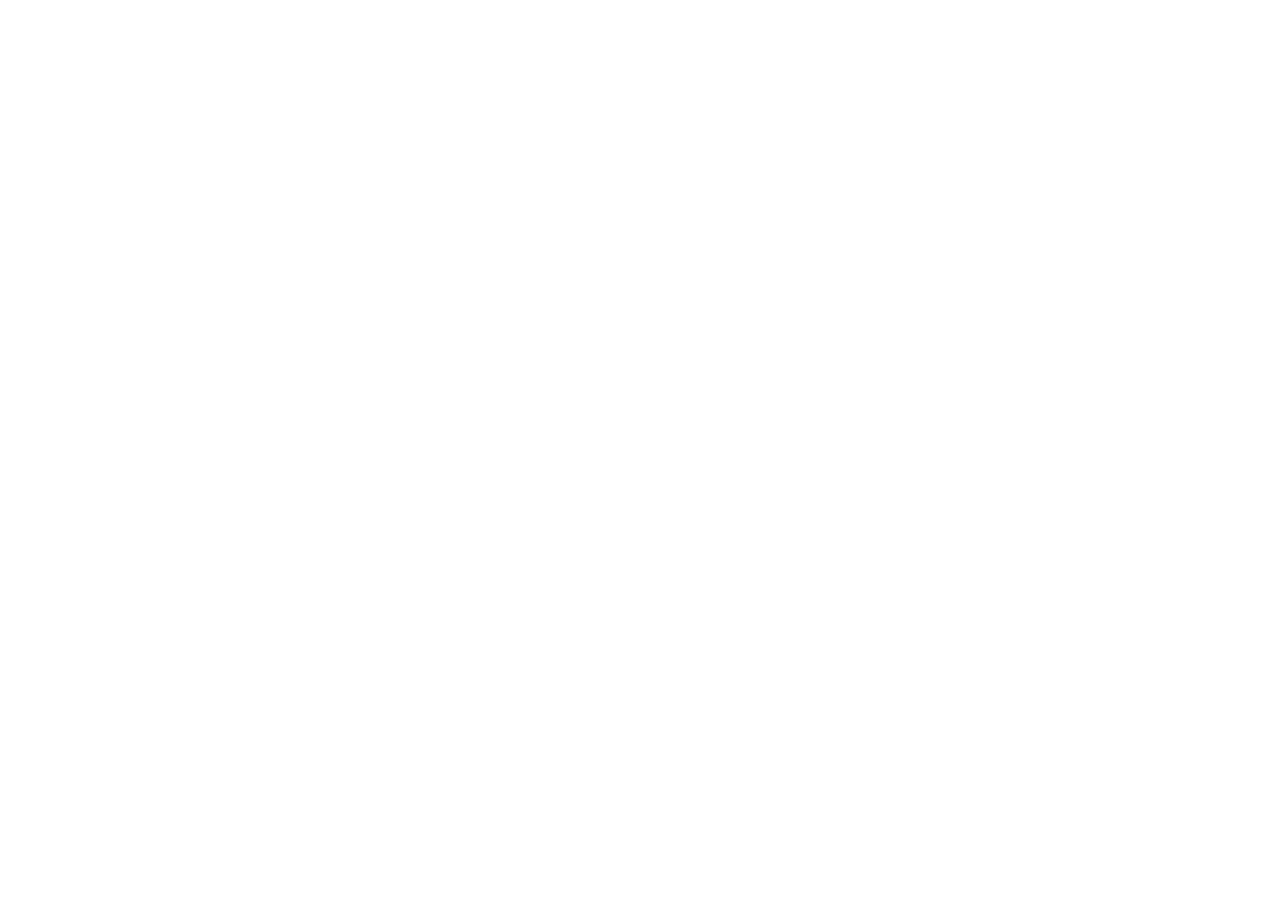
==== index.html @ b27933bd "first commit" ====
<!DOCTYPE html>
<html lang="en">
<head>
    <meta charset="UTF-8">
    <meta name="viewport" content="width=device-width, initial-scale=1.0">
    <meta http-equiv="X-UA-Compatible" content="ie=edge">
    <link rel="stylesheet" href="https://use.fontawesome.com/releases/v5.3.1/css/all.css" integrity="sha384-mzrmE5qonljUremFsqc01SB46JvROS7bZs3IO2EmfFsd15uHvIt+Y8vEf7N7fWAU" crossorigin="anonymous">
    <link rel="stylesheet" href="style.css">
    <title>Cube</title>
</head>
<body>

    <script src="app.js"></script>
</body>
</html>
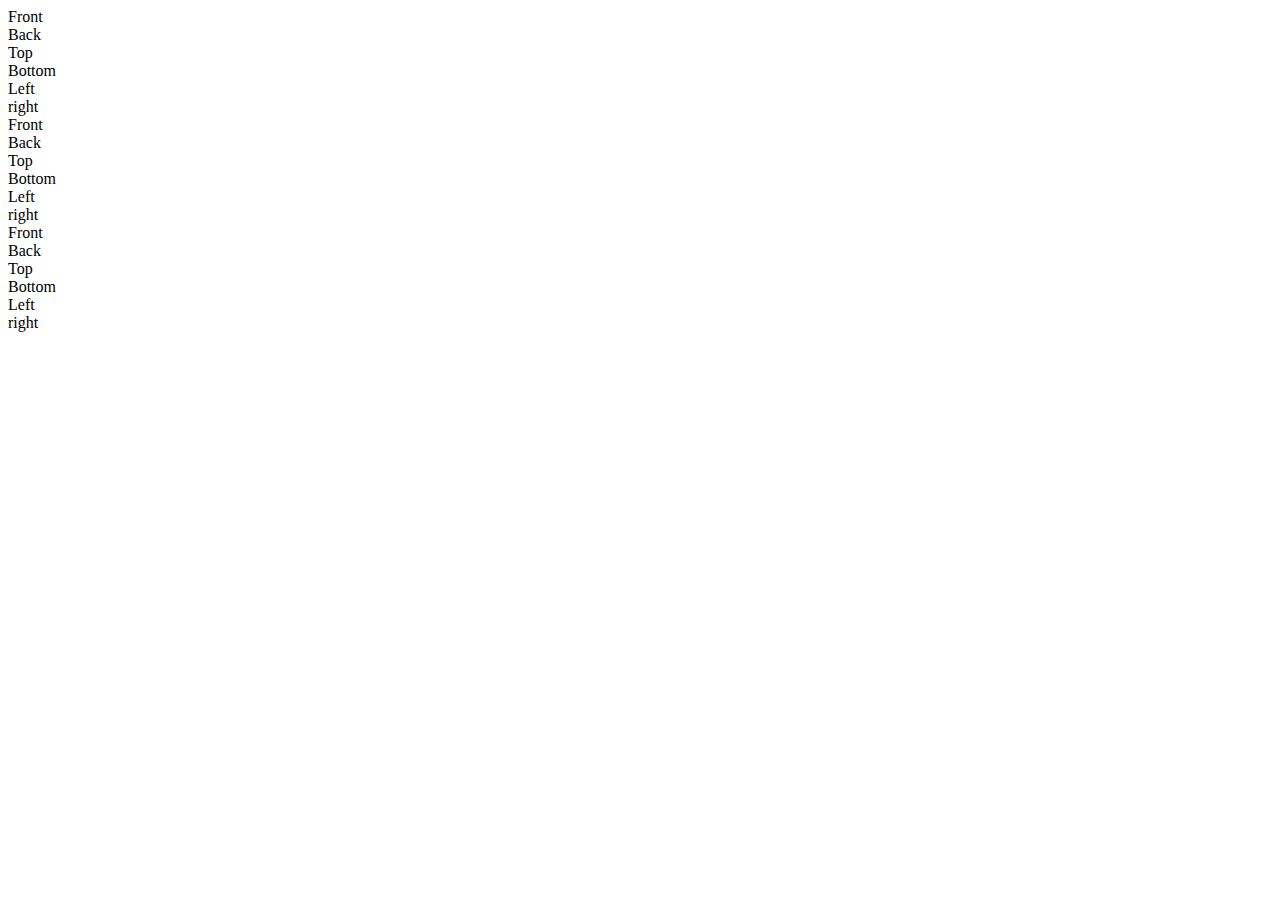
==== commit 6d32a82f: "created html markup" ====
--- a/index.html
+++ b/index.html
@@ -5,10 +5,48 @@
     <meta name="viewport" content="width=device-width, initial-scale=1.0">
     <meta http-equiv="X-UA-Compatible" content="ie=edge">
     <link rel="stylesheet" href="https://use.fontawesome.com/releases/v5.3.1/css/all.css" integrity="sha384-mzrmE5qonljUremFsqc01SB46JvROS7bZs3IO2EmfFsd15uHvIt+Y8vEf7N7fWAU" crossorigin="anonymous">
-    <link rel="stylesheet" href="style.css">
-    <title>Cube</title>
+    <link rel="stylesheet" href="css/styles.css">
+    <title>3D Cube Slideshow</title>
 </head>
 <body>
+
+    <div class="container">
+        <div class="viewport">
+            <div class="control left-arrow">
+                <i class="fas fa-arrow-left"></i>
+            </div>
+            <div class="cube cube-1">
+                <div class="face front">Front</div>
+                <div class="face back">Back</div>
+                <div class="face top">Top</div>
+                <div class="face bottom">Bottom</div>
+                <div class="face left">Left</div>
+                <div class="face right">right</div>
+            </div>
+            <div class="cube cube-2">
+                <div class="face front">Front</div>
+                <div class="face back">Back</div>
+                <div class="face top">Top</div>
+                <div class="face bottom">Bottom</div>
+                <div class="face left">Left</div>
+                <div class="face right">right</div>
+            </div>
+            <div class="cube cube-3">
+                <div class="face front">Front</div>
+                <div class="face back">Back</div>
+                <div class="face top">Top</div>
+                <div class="face bottom">Bottom</div>
+                <div class="face left">Left</div>
+                <div class="face right">right</div>
+            </div>
+            <div class="control right-arrow">
+                <i class="fas fa-arrow-right"></i>
+            </div>
+            <div class="control play-pause">
+                <i class="fas fa-play"></i>
+            </div>
+        </div>
+    </div>
 
     <script src="app.js"></script>
 </body>
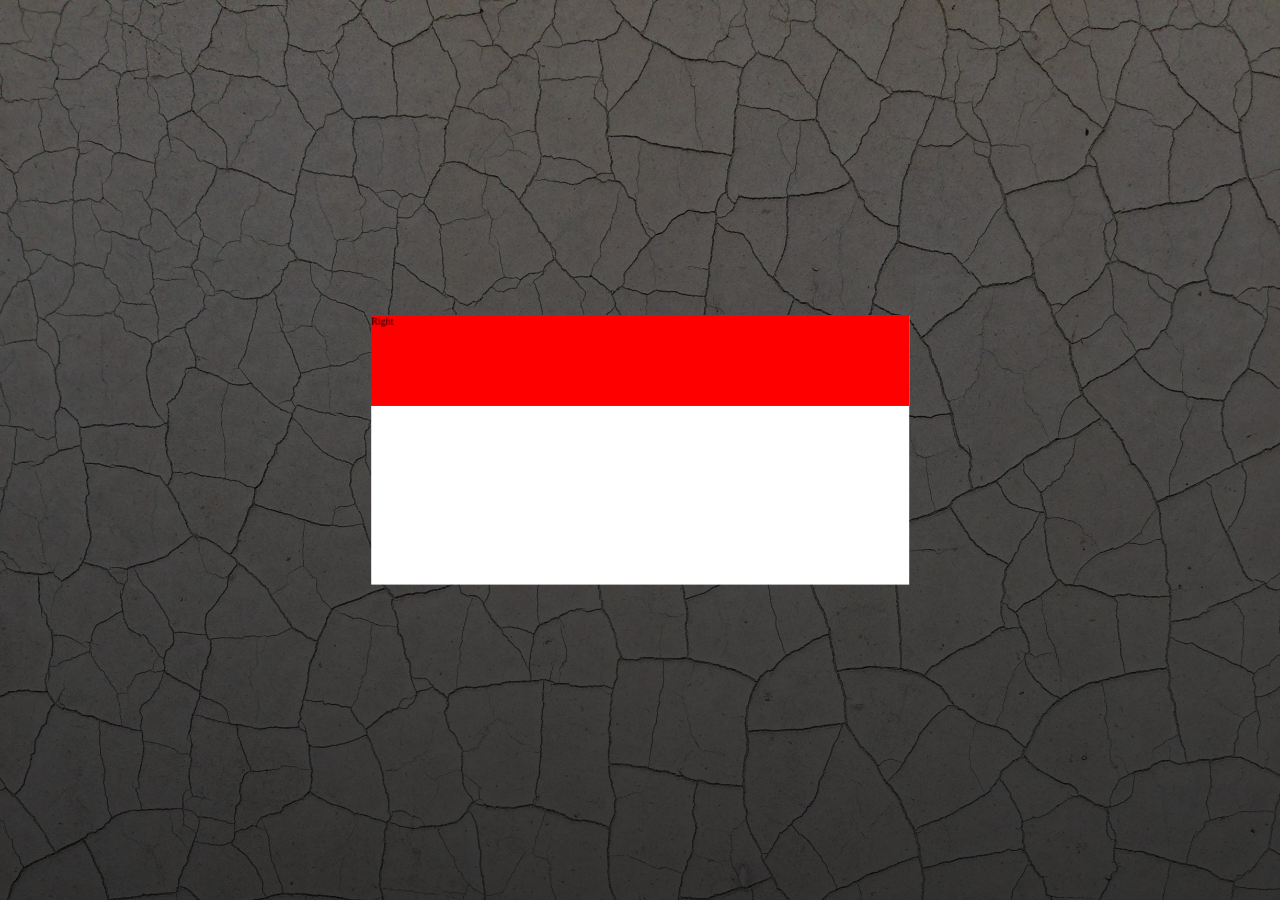
==== commit 2057fb2b: "prepared 3d environment" ====
--- a/index.html
+++ b/index.html
@@ -12,24 +12,24 @@
 
     <div class="container">
         <div class="viewport">
-            <div class="control left-arrow">
+            <!-- <div class="control left-arrow">
                 <i class="fas fa-arrow-left"></i>
-            </div>
+            </div> -->
             <div class="cube cube-1">
                 <div class="face front">Front</div>
                 <div class="face back">Back</div>
                 <div class="face top">Top</div>
                 <div class="face bottom">Bottom</div>
                 <div class="face left">Left</div>
-                <div class="face right">right</div>
+                <div class="face right">Right</div>
             </div>
-            <div class="cube cube-2">
+            <!-- <div class="cube cube-2">
                 <div class="face front">Front</div>
                 <div class="face back">Back</div>
                 <div class="face top">Top</div>
                 <div class="face bottom">Bottom</div>
                 <div class="face left">Left</div>
-                <div class="face right">right</div>
+                <div class="face right">Right</div>
             </div>
             <div class="cube cube-3">
                 <div class="face front">Front</div>
@@ -37,14 +37,14 @@
                 <div class="face top">Top</div>
                 <div class="face bottom">Bottom</div>
                 <div class="face left">Left</div>
-                <div class="face right">right</div>
+                <div class="face right">Right</div>
             </div>
             <div class="control right-arrow">
                 <i class="fas fa-arrow-right"></i>
             </div>
             <div class="control play-pause">
                 <i class="fas fa-play"></i>
-            </div>
+            </div> -->
         </div>
     </div>
 
--- a/css/styles.css
+++ b/css/styles.css
@@ -0,0 +1,30 @@
+* {
+  margin: 0;
+  padding: 0;
+  font-size: 10px; }
+
+.container {
+  height: 100vh;
+  width: 100%;
+  background: linear-gradient(rgba(0, 0, 0, 0.6), rgba(0, 0, 0, 0.8)), url(../images/bg.jpg) no-repeat;
+  background-size: cover; }
+  .container .viewport {
+    width: 42vw;
+    height: 21vw;
+    background-color: #fff;
+    position: absolute;
+    top: 50%;
+    left: 50%;
+    transform: translate(-50%, -50%);
+    perspective: 1300px; }
+    .container .viewport .cube {
+      width: 100%;
+      height: 33.333333%;
+      background-color: #ccc;
+      transform-style: preserve-3d;
+      position: relative; }
+      .container .viewport .cube .face {
+        width: 100%;
+        height: 100%;
+        background-color: red;
+        position: absolute; }
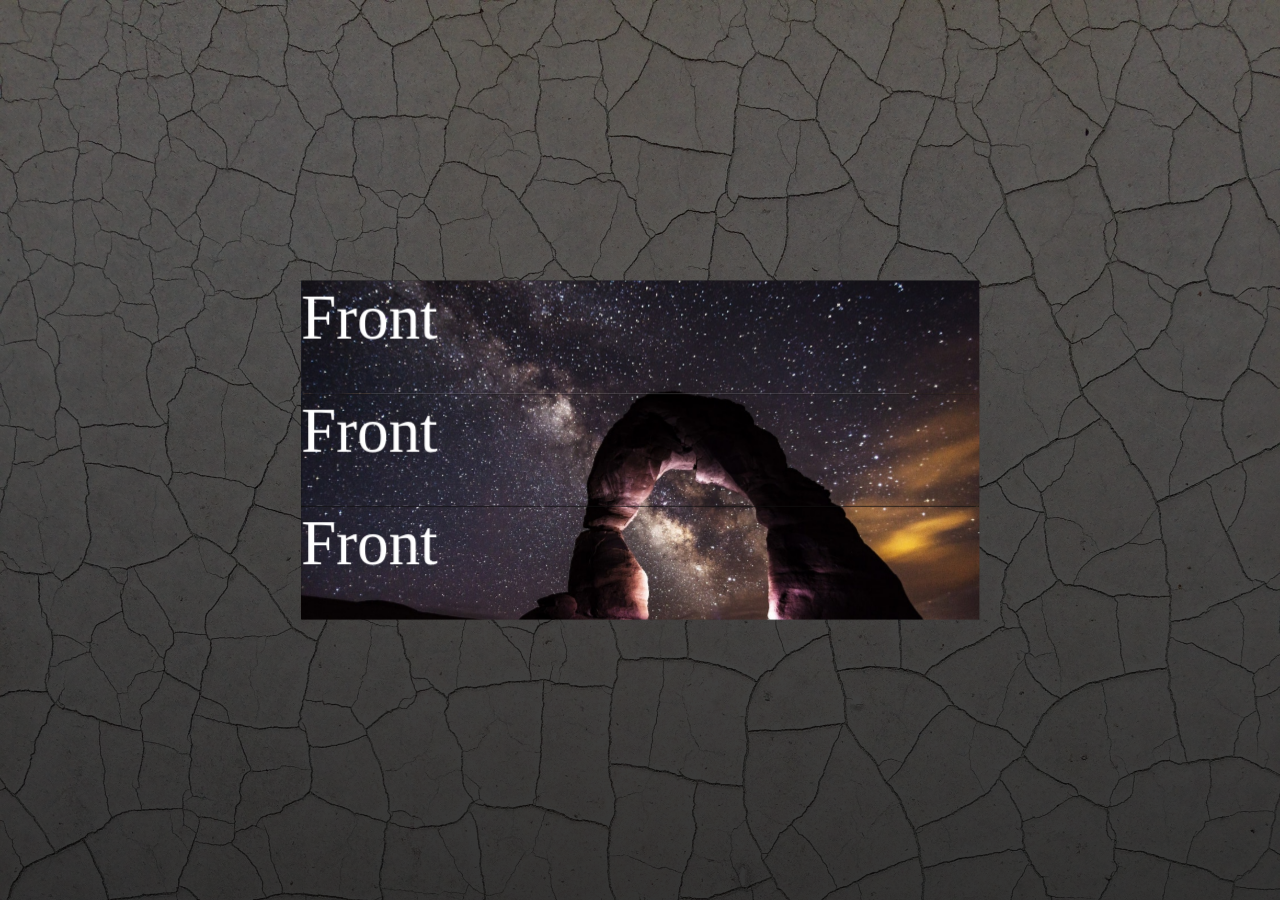
==== commit 1a7982b7: "added images to each side of cube" ====
--- a/index.html
+++ b/index.html
@@ -23,7 +23,7 @@
                 <div class="face left">Left</div>
                 <div class="face right">Right</div>
             </div>
-            <!-- <div class="cube cube-2">
+            <div class="cube cube-2">
                 <div class="face front">Front</div>
                 <div class="face back">Back</div>
                 <div class="face top">Top</div>
@@ -39,7 +39,7 @@
                 <div class="face left">Left</div>
                 <div class="face right">Right</div>
             </div>
-            <div class="control right-arrow">
+            <!-- <div class="control right-arrow">
                 <i class="fas fa-arrow-right"></i>
             </div>
             <div class="control play-pause">
--- a/css/styles.css
+++ b/css/styles.css
@@ -11,7 +11,6 @@
   .container .viewport {
     width: 42vw;
     height: 21vw;
-    background-color: #fff;
     position: absolute;
     top: 50%;
     left: 50%;
@@ -27,4 +26,60 @@
         width: 100%;
         height: 100%;
         background-color: red;
-        position: absolute; }
+        position: absolute;
+        font-size: 5rem;
+        color: #fff; }
+      .container .viewport .cube .front {
+        transform: translateZ(21vw); }
+      .container .viewport .cube .back {
+        transform: translateZ(-21vw) rotateY(180deg); }
+      .container .viewport .cube .left {
+        transform: translateX(-21vw) rotateY(-90deg); }
+      .container .viewport .cube .right {
+        transform: translate(21vw) rotateY(90deg); }
+      .container .viewport .cube .top {
+        height: 42vw;
+        background-color: #111;
+        transform: translateY(-21vw) rotateX(90deg); }
+      .container .viewport .cube .bottom {
+        height: 42vw;
+        background-color: #111;
+        transform: translateY(-14vw) rotateX(-90deg); }
+    .container .viewport .cube-2 {
+      z-index: 10; }
+    .container .viewport .cube-1 .front {
+      background: url(../images/slide-img-1.jpg) no-repeat 50% 0;
+      background-size: cover; }
+    .container .viewport .cube-1 .back {
+      background: url(../images/slide-img-2.jpg) no-repeat 50% 0;
+      background-size: cover; }
+    .container .viewport .cube-1 .left {
+      background: url(../images/slide-img-3.jpg) no-repeat 50% 0;
+      background-size: cover; }
+    .container .viewport .cube-1 .right {
+      background: url(../images/slide-img-4.jpg) no-repeat 50% 0;
+      background-size: cover; }
+    .container .viewport .cube-2 .front {
+      background: url(../images/slide-img-1.jpg) no-repeat 50% -7vw;
+      background-size: cover; }
+    .container .viewport .cube-2 .back {
+      background: url(../images/slide-img-2.jpg) no-repeat 50% -7vw;
+      background-size: cover; }
+    .container .viewport .cube-2 .left {
+      background: url(../images/slide-img-3.jpg) no-repeat 50% -7vw;
+      background-size: cover; }
+    .container .viewport .cube-2 .right {
+      background: url(../images/slide-img-4.jpg) no-repeat 50% -7vw;
+      background-size: cover; }
+    .container .viewport .cube-3 .front {
+      background: url(../images/slide-img-1.jpg) no-repeat 50% -14vw;
+      background-size: cover; }
+    .container .viewport .cube-3 .back {
+      background: url(../images/slide-img-2.jpg) no-repeat 50% -14vw;
+      background-size: cover; }
+    .container .viewport .cube-3 .left {
+      background: url(../images/slide-img-3.jpg) no-repeat 50% -14vw;
+      background-size: cover; }
+    .container .viewport .cube-3 .right {
+      background: url(../images/slide-img-4.jpg) no-repeat 50% -14vw;
+      background-size: cover; }
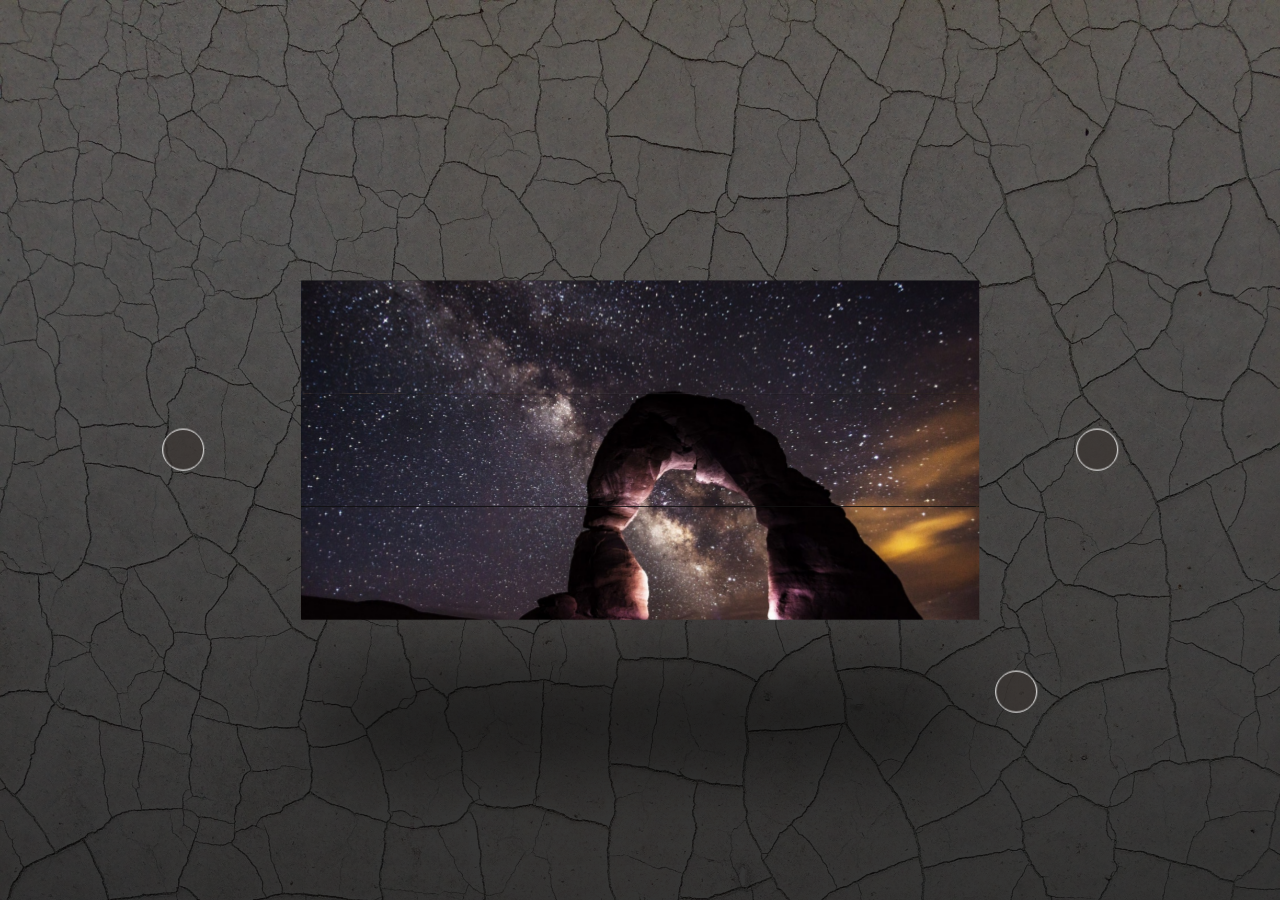
==== commit 24c3d1db: "added the controls and the shadow" ====
--- a/index.html
+++ b/index.html
@@ -12,39 +12,39 @@
 
     <div class="container">
         <div class="viewport">
-            <!-- <div class="control left-arrow">
+            <div class="control left-arrow">
                 <i class="fas fa-arrow-left"></i>
-            </div> -->
+            </div>
             <div class="cube cube-1">
-                <div class="face front">Front</div>
-                <div class="face back">Back</div>
-                <div class="face top">Top</div>
-                <div class="face bottom">Bottom</div>
-                <div class="face left">Left</div>
-                <div class="face right">Right</div>
+                <div class="face front"></div>
+                <div class="face back"></div>
+                <div class="face top"></div>
+                <div class="face bottom"></div>
+                <div class="face left"></div>
+                <div class="face right"></div>
             </div>
             <div class="cube cube-2">
-                <div class="face front">Front</div>
-                <div class="face back">Back</div>
-                <div class="face top">Top</div>
-                <div class="face bottom">Bottom</div>
-                <div class="face left">Left</div>
-                <div class="face right">Right</div>
+                <div class="face front"></div>
+                <div class="face back"></div>
+                <div class="face top"></div>
+                <div class="face bottom"></div>
+                <div class="face left"></div>
+                <div class="face right"></div>
             </div>
             <div class="cube cube-3">
-                <div class="face front">Front</div>
-                <div class="face back">Back</div>
-                <div class="face top">Top</div>
-                <div class="face bottom">Bottom</div>
-                <div class="face left">Left</div>
-                <div class="face right">Right</div>
+                <div class="face front"></div>
+                <div class="face back"></div>
+                <div class="face top"></div>
+                <div class="face bottom"></div>
+                <div class="face left"></div>
+                <div class="face right"></div>
             </div>
-            <!-- <div class="control right-arrow">
+            <div class="control right-arrow">
                 <i class="fas fa-arrow-right"></i>
             </div>
             <div class="control play-pause">
                 <i class="fas fa-play"></i>
-            </div> -->
+            </div>
         </div>
     </div>
 
--- a/css/styles.css
+++ b/css/styles.css
@@ -16,19 +16,25 @@
     left: 50%;
     transform: translate(-50%, -50%);
     perspective: 1300px; }
+    .container .viewport::after {
+      content: "";
+      position: absolute;
+      width: 120%;
+      height: 20%;
+      background-color: black;
+      z-index: -1;
+      top: 140%;
+      left: -10%;
+      filter: blur(50px); }
     .container .viewport .cube {
       width: 100%;
       height: 33.333333%;
-      background-color: #ccc;
       transform-style: preserve-3d;
       position: relative; }
       .container .viewport .cube .face {
         width: 100%;
         height: 100%;
-        background-color: red;
-        position: absolute;
-        font-size: 5rem;
-        color: #fff; }
+        position: absolute; }
       .container .viewport .cube .front {
         transform: translateZ(21vw); }
       .container .viewport .cube .back {
@@ -83,3 +89,29 @@
     .container .viewport .cube-3 .right {
       background: url(../images/slide-img-4.jpg) no-repeat 50% -14vw;
       background-size: cover; }
+    .container .viewport .control {
+      position: absolute;
+      z-index: 100;
+      transform: translate(-50%, -50%);
+      width: 4rem;
+      height: 4rem;
+      border: 1px solid #fff;
+      background-color: rgba(59, 52, 50, 0.7);
+      display: flex;
+      justify-content: center;
+      align-items: center;
+      color: #fff;
+      border-radius: 100%;
+      cursor: pointer;
+      transition: background-color .3s; }
+      .container .viewport .control:hover {
+        background-color: rgba(42, 38, 36, 0.8); }
+    .container .viewport .left-arrow {
+      top: 50%;
+      left: -35%; }
+    .container .viewport .right-arrow {
+      top: 50%;
+      left: 135%; }
+    .container .viewport .play-pause {
+      top: 140%;
+      left: 120%; }
